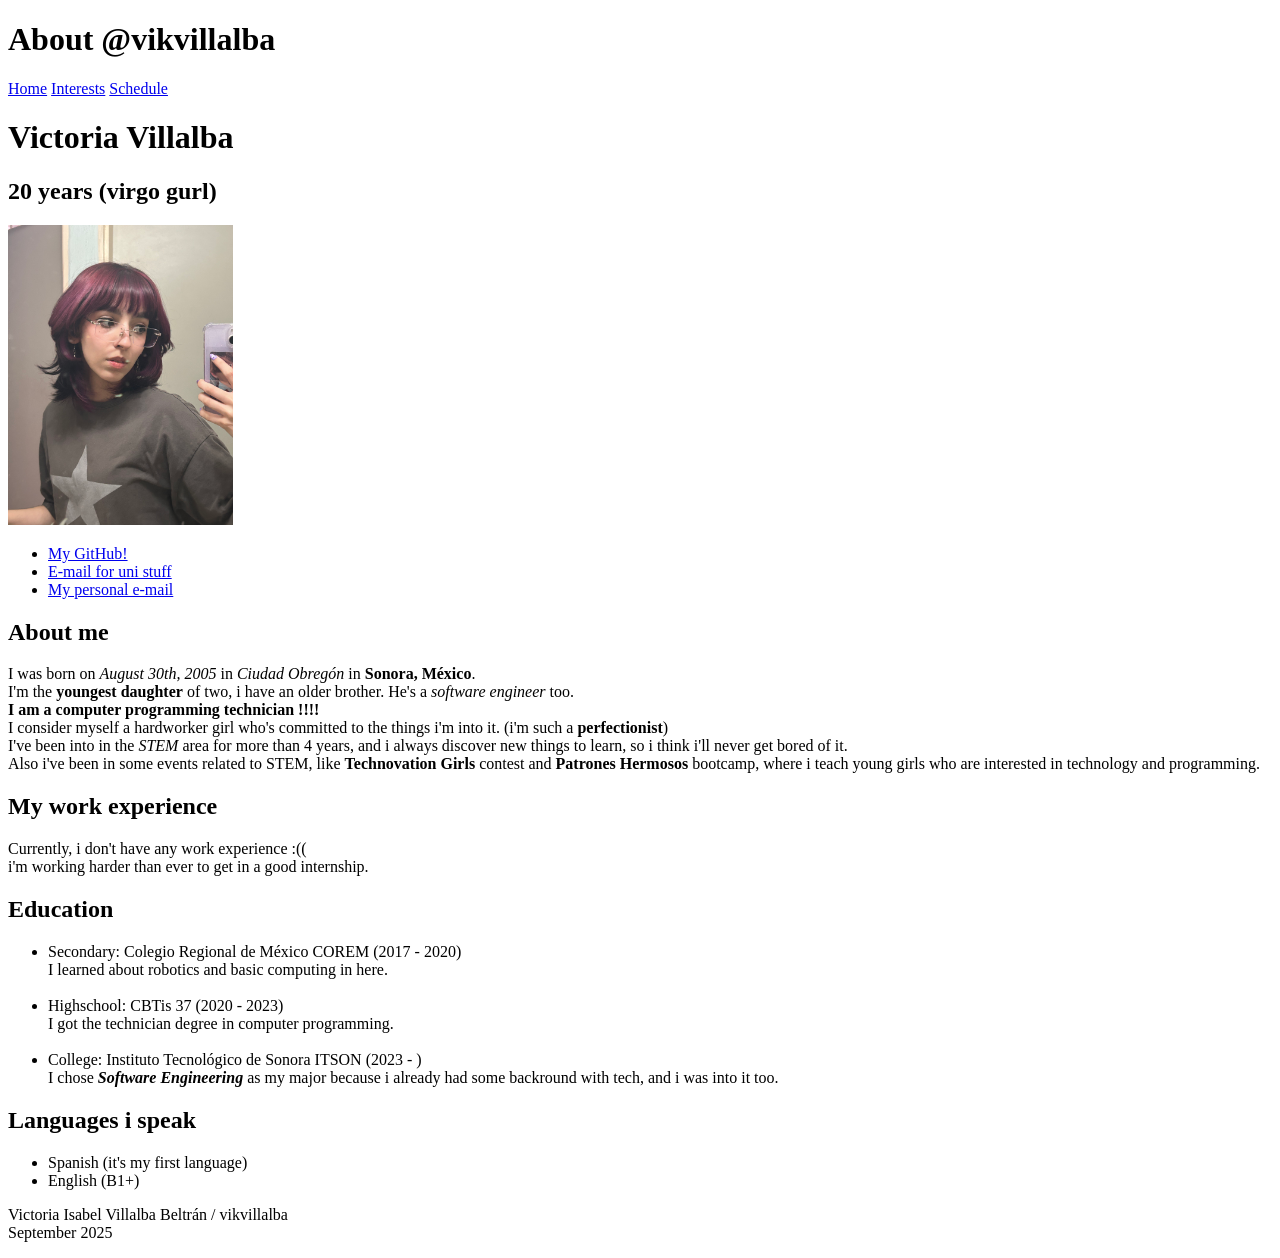
==== curriculum_VillalbaVictoria/index.html @ da9110cc "Curriculum Versión 1 sin estilos (solo HTML)" ====
<!DOCTYPE html>
<html>
    <head>
        <title> About me! </title>
        <meta name="author" content="vikvillalba">
        <meta charset="UTF-8">
    </head>

    <body>
        <header>
            <div class="header">
                <h1>About @vikvillalba</h1>
                <nav>
                    <a href="index.html">Home</a>
                    <a href="interests.html">Interests</a>
                    <a href="schedule.html">Schedule</a>
                </nav>
            </div>
        </header>
        
        <main>
            <div class="about">
                <h1>Victoria Villalba</h1>
                <section class="personalInfo">
                    <h2>20 years (virgo gurl)</h2>
                    <img src="yo.jpeg" alt="foto" height="300">
                </section>
                
                <section class="contact">
                    <ul>
                        <li> <a href="https://github.com/vikvillalba" target="_blank">My GitHub!</a></li>
                        <li><a href="mailto:victoria.villalba253356@potros.itson.edu.mx">E-mail for uni stuff</a></li>
                        <li><a href="mailto:vikkivillalba30@gmail.com">My personal e-mail</a></li>
                    </ul>
                </section>
            </div>

            <div class="biography">
                <h2>About me</h2>
                <p>I was born on <i>August 30th, 2005</i> in <i>Ciudad Obregón</i> in <b>Sonora, México</b>.
                    <br>
                    I'm the <b>youngest daughter</b> of two, i have an older brother. He's a <i>software engineer</i> too.
                    <br>
                    <b>I am a computer programming technician !!!!</b>
                    <br>
                    I consider myself a hardworker girl who's committed to the things i'm into it. (i'm such a <b>perfectionist</b>)
                    <br>
                    I've been into in the <i>STEM</i> area for more than 4 years, and i always discover new things to learn, so i think i'll never get bored of it.
                    <br>
                    Also i've been in some events related to STEM, like <b>Technovation Girls</b> contest and <b>Patrones Hermosos</b> bootcamp, where i teach young girls who are interested in technology and programming.
                </p>
            </div>
            <div class="work">
                <h2>My work experience</h2>
                <p>Currently, i don't have any work experience :((
                <br> i'm working harder than ever to get in a good internship.
                </p>
            </div>
            <div class="education">
                <h2>Education</h2>
                <ul>
                    <li class="school">
                        <span class="schoolLevel">Secondary: </span> 
                        <span class="school">Colegio Regional de México COREM (2017 - 2020)</span> 
                        <br> I learned about robotics and basic computing in here.
                    </li>

                    <br>

                    <li class="school">
                        <span class="schoolLevel">Highschool: </span>
                        <span class="school">CBTis 37 (2020 - 2023)</span>
                        <br> I got the technician degree in computer programming.
                    </li>

                    <br>

                    <li class="school">
                        <span class="schoolLevel">College: </span>
                        <span class="school">Instituto Tecnológico de Sonora ITSON (2023 - )</span>
                        <br>I chose <b><i>Software Engineering</i></b> as my major because i already had some backround with tech, and i was into it too.
                    </li>
                </ul>
            </div>
            <div class="languages">
                <h2>Languages i speak</h2>
                <ul>
                    <li>Spanish (it's my first language)</li>
                    <li>English (B1+)</li>
                </ul>
            </div>
        </main>

        <footer>
            <p>
                Victoria Isabel Villalba Beltrán / vikvillalba
                <br> 
                September 2025
            </p>
        </footer>
    </body>
</html>
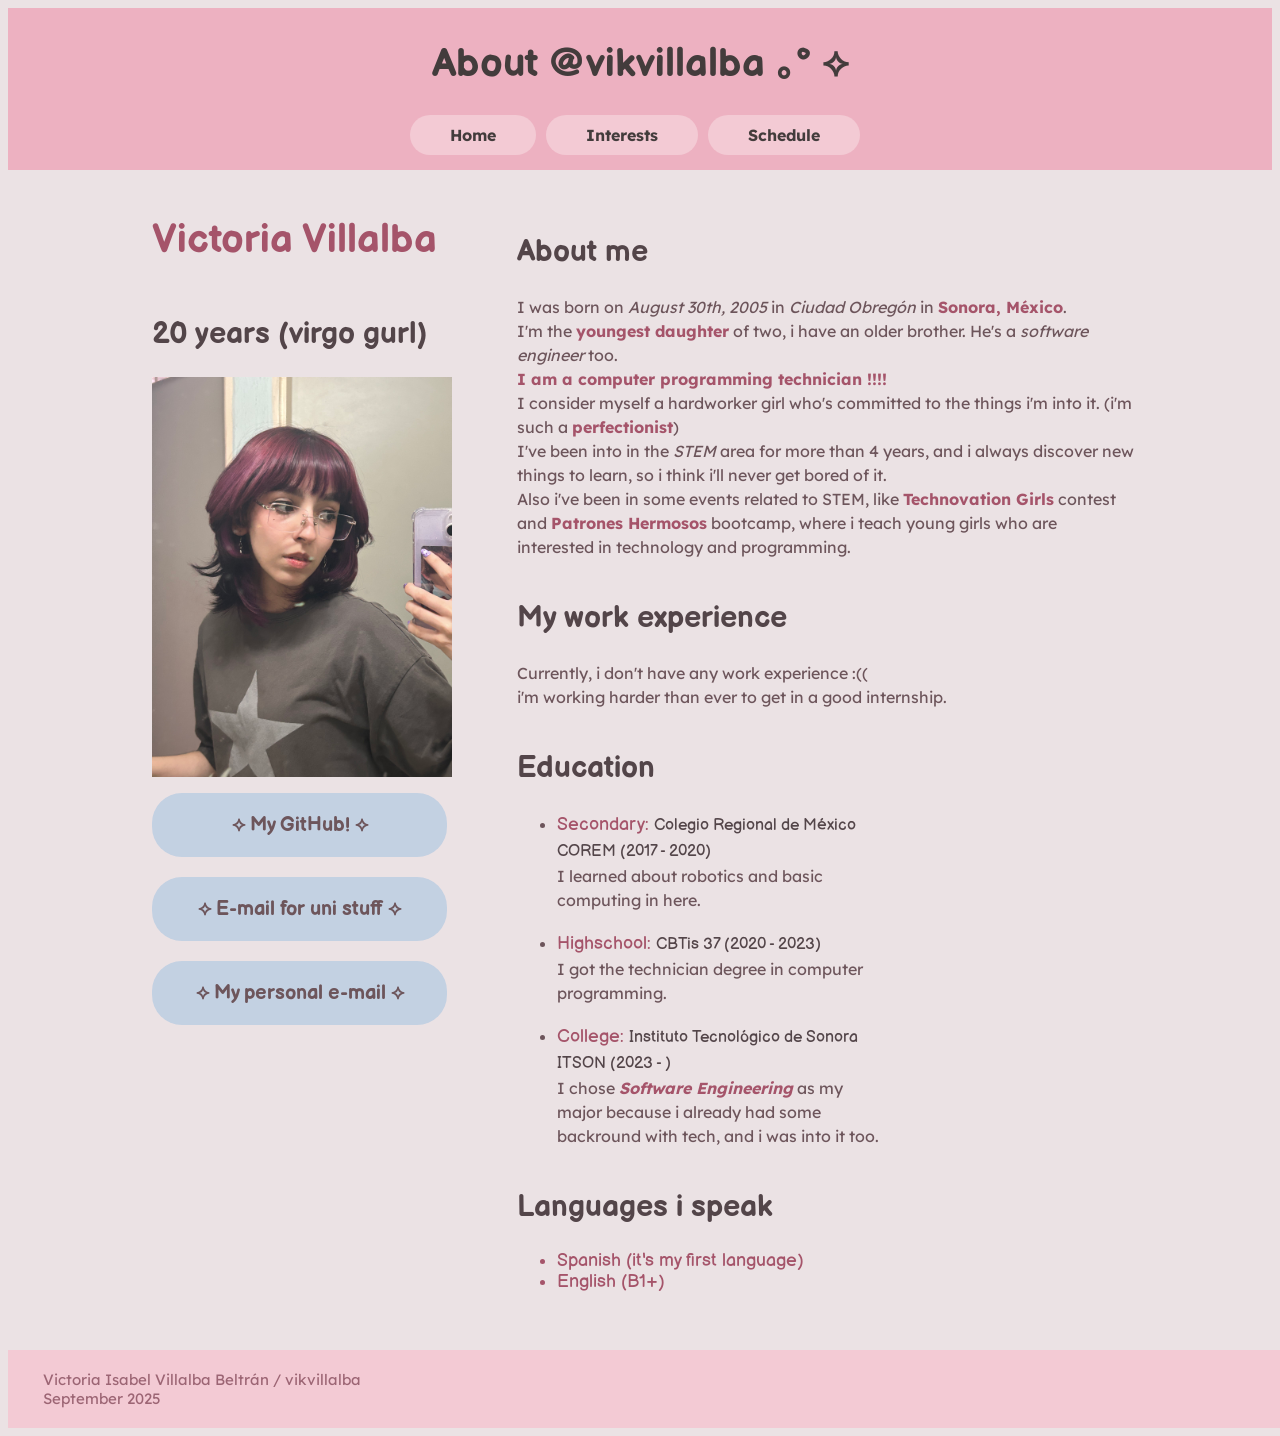
==== commit 3118af11: "Curriculum con CSS" ====
--- a/curriculum_VillalbaVictoria/index.html
+++ b/curriculum_VillalbaVictoria/index.html
@@ -4,91 +4,100 @@
         <title> About me! </title>
         <meta name="author" content="vikvillalba">
         <meta charset="UTF-8">
+        <link rel="stylesheet" href="style.css">
     </head>
 
     <body>
         <header>
             <div class="header">
-                <h1>About @vikvillalba</h1>
-                <nav>
-                    <a href="index.html">Home</a>
-                    <a href="interests.html">Interests</a>
-                    <a href="schedule.html">Schedule</a>
+                <h1>About @vikvillalba ｡° ⟡</h1>
+                <nav class="navbar">
+                    <a href="index.html" class="menu">Home</a>
+                    <a href="interests.html" class="menu">Interests</a>
+                    <a href="schedule.html" class="menu">Schedule</a>
                 </nav>
             </div>
         </header>
         
         <main>
             <div class="about">
-                <h1>Victoria Villalba</h1>
-                <section class="personalInfo">
+                
+                <div class="personalInfo">
+                    <h1 style="font-size: 40px; color: #a5546a">Victoria Villalba</h1>
                     <h2>20 years (virgo gurl)</h2>
-                    <img src="yo.jpeg" alt="foto" height="300">
-                </section>
-                
-                <section class="contact">
-                    <ul>
-                        <li> <a href="https://github.com/vikvillalba" target="_blank">My GitHub!</a></li>
-                        <li><a href="mailto:victoria.villalba253356@potros.itson.edu.mx">E-mail for uni stuff</a></li>
-                        <li><a href="mailto:vikkivillalba30@gmail.com">My personal e-mail</a></li>
-                    </ul>
-                </section>
+                    <img src="yo.jpeg" alt="foto" height="400">
+                    <section>
+                        <ul>
+                            <li> <a href="https://github.com/vikvillalba" target="_blank"> ⟡ My GitHub! ⟡</a></li>
+                            <li><a href="mailto:victoria.villalba253356@potros.itson.edu.mx">⟡ E-mail for uni stuff ⟡</a></li>
+                            <li><a href="mailto:vikkivillalba30@gmail.com">⟡ My personal e-mail ⟡</a></li>
+                        </ul>
+                    </section>
+                </div>
+
+                <div class="topics1">
+                    <div class="biography">
+                        <h2>About me</h2>
+                        <p>I was born on <i>August 30th, 2005</i> in <i>Ciudad Obregón</i> in <b>Sonora, México</b>.
+                        <br>
+                        I'm the <b>youngest daughter</b> of two, i have an older brother. He's a <i>software engineer</i> too.
+                        <br>
+                        <b>I am a computer programming technician !!!!</b>
+                        <br>
+                        I consider myself a hardworker girl who's committed to the things i'm into it. (i'm such a <b>perfectionist</b>)
+                        <br>
+                        I've been into in the <i>STEM</i> area for more than 4 years, and i always discover new things to learn, so i think i'll never get bored of it.
+                        <br>
+                        Also i've been in some events related to STEM, like <b>Technovation Girls</b> contest and <b>Patrones Hermosos</b> bootcamp, where i teach young girls who are interested in technology and programming.
+                        </p>
+                    </div>
+
+                    <div class="work">
+                        <h2>My work experience</h2>
+                        <p>Currently, i don't have any work experience :((
+                        <br> i'm working harder than ever to get in a good internship.
+                        </p>
+                    </div>
+                    <div class="topics2">
+                        <div class="education">
+                            <h2>Education</h2>
+                            <ul>
+                                <li class="school">
+                                    <span class="schoolLevel">Secondary: </span> 
+                                    <span class="school">Colegio Regional de México COREM (2017 - 2020)</span> 
+                                    <br> I learned about robotics and basic computing in here.
+                                </li>
+
+                                <br>
+
+                                <li class="school">
+                                    <span class="schoolLevel">Highschool: </span>
+                                    <span class="school">CBTis 37 (2020 - 2023)</span>
+                                    <br> I got the technician degree in computer programming.
+                                </li>
+
+                                <br>
+
+                                <li class="school">
+                                    <span class="schoolLevel">College: </span>
+                                    <span class="school">Instituto Tecnológico de Sonora ITSON (2023 - )</span>
+                                    <br>I chose <b><i>Software Engineering</i></b> as my major because i already had some backround with tech, and i was into it too.
+                                </li>
+                            </ul>
+                        </div>
+                        <div class="languages">
+                            <h2>Languages i speak</h2>
+                            <ul>
+                                <li>Spanish (it's my first language)</li>
+                                <li>English (B1+)</li>
+                            </ul>
+                        </div>
+                    </div>
+                   
+                </div>
             </div>
 
-            <div class="biography">
-                <h2>About me</h2>
-                <p>I was born on <i>August 30th, 2005</i> in <i>Ciudad Obregón</i> in <b>Sonora, México</b>.
-                    <br>
-                    I'm the <b>youngest daughter</b> of two, i have an older brother. He's a <i>software engineer</i> too.
-                    <br>
-                    <b>I am a computer programming technician !!!!</b>
-                    <br>
-                    I consider myself a hardworker girl who's committed to the things i'm into it. (i'm such a <b>perfectionist</b>)
-                    <br>
-                    I've been into in the <i>STEM</i> area for more than 4 years, and i always discover new things to learn, so i think i'll never get bored of it.
-                    <br>
-                    Also i've been in some events related to STEM, like <b>Technovation Girls</b> contest and <b>Patrones Hermosos</b> bootcamp, where i teach young girls who are interested in technology and programming.
-                </p>
-            </div>
-            <div class="work">
-                <h2>My work experience</h2>
-                <p>Currently, i don't have any work experience :((
-                <br> i'm working harder than ever to get in a good internship.
-                </p>
-            </div>
-            <div class="education">
-                <h2>Education</h2>
-                <ul>
-                    <li class="school">
-                        <span class="schoolLevel">Secondary: </span> 
-                        <span class="school">Colegio Regional de México COREM (2017 - 2020)</span> 
-                        <br> I learned about robotics and basic computing in here.
-                    </li>
-
-                    <br>
-
-                    <li class="school">
-                        <span class="schoolLevel">Highschool: </span>
-                        <span class="school">CBTis 37 (2020 - 2023)</span>
-                        <br> I got the technician degree in computer programming.
-                    </li>
-
-                    <br>
-
-                    <li class="school">
-                        <span class="schoolLevel">College: </span>
-                        <span class="school">Instituto Tecnológico de Sonora ITSON (2023 - )</span>
-                        <br>I chose <b><i>Software Engineering</i></b> as my major because i already had some backround with tech, and i was into it too.
-                    </li>
-                </ul>
-            </div>
-            <div class="languages">
-                <h2>Languages i speak</h2>
-                <ul>
-                    <li>Spanish (it's my first language)</li>
-                    <li>English (B1+)</li>
-                </ul>
-            </div>
+        
         </main>
 
         <footer>
--- a/curriculum_VillalbaVictoria/style.css
+++ b/curriculum_VillalbaVictoria/style.css
@@ -0,0 +1,328 @@
+@import url('https://fonts.googleapis.com/css2?family=Balsamiq+Sans:ital,wght@0,400;0,700;1,400;1,700&family=Lexend&display=swap');
+@import url('https://fonts.googleapis.com/css2?family=Balsamiq+Sans:ital,wght@0,400;0,700;1,400;1,700&display=swap');
+
+body {
+    display: flex;
+    flex-direction: column;
+    background-color: #ebe2e4;
+    min-height: 100vh;
+
+}
+
+main {
+    flex: 1;
+}
+
+footer {
+    background-color: #f3cad4;
+    width: 100%;
+    padding: 5px;
+    text-align: left;
+    color: #9c6574;
+    font-family: lexend;
+    font-size: 15px;
+}
+footer p{
+    padding-left: 30px;    
+}
+
+.titles {
+    font-family: balsamiq sans;
+    font-size: 40px;
+    color: #a5546a;
+    text-align: center;
+}
+
+.header {
+    background-color: #EDB1C1;
+    text-align: center;
+    width: 100%;
+    box-sizing: border-box;
+    padding: 5px 0;
+
+}
+
+.header h1 {
+
+    font-family: balsamiq sans;
+    font-size: 40px;
+    color: #433C3C
+}
+
+.navbar {
+    display: flex;
+    justify-content: center;
+    margin-bottom: 10px;
+    box-sizing: border-box;
+}
+
+.menu {
+
+    background-color: #f3cad4;
+    padding-left: 40px;
+    padding-right: 40px;
+    padding-top: 10px;
+    padding-bottom: 10px;
+    margin-right: 10px;
+    border-radius: 20px;
+
+    text-decoration: none;
+    color: #433C3C;
+    font-weight: bold;
+    font-family: lexend;
+    transition: background-color 0.2s ease;
+}
+
+.menu:hover{
+    background-color: #b6cbe2c0;
+    color: #433c3c50;
+
+}
+
+.about {
+    display: flex;
+    justify-content: space-between;
+    padding: 10px;
+}
+
+.about h1,
+h2 {
+    font-family: balsamiq sans;
+    font-size: 30px;
+    color: #534549;
+}
+
+.about p {
+    font-family: lexend;
+    color: #6d555b;
+    line-height: 1.5;
+
+}
+
+.about b {
+    color: #a5546a;
+}
+
+.schoolLevel {
+    font-family: balsamiq sans;
+    font-size: 18px;
+    color: #a5546a;
+}
+
+.languages {
+    font-family: balsamiq sans;
+    font-size: 18px;
+    color: #a5546a;
+}
+
+.education li {
+    font-family: lexend;
+    color: #6d555b;
+    line-height: 1.5;
+
+}
+
+.school {
+    font-family: balsamiq sans;
+    color: #534549;
+
+}
+
+.personalInfo {
+
+    display: flex;
+    flex-direction: column;
+    margin-left: 10%;
+    margin-right: 2%;
+    padding: 10px;
+    white-space: normal;
+    word-wrap: break-word;
+
+}
+
+.personalInfo ul {
+    list-style: none;
+    padding: 0;
+    display: flex;
+    flex-direction: column;
+    gap: 20px;
+
+}
+
+.personalInfo li a {
+    background-color: #b6cbe2c0;
+    text-decoration: none;
+    display: inline-block;
+    padding: 20px;
+    border-radius: 30px;
+    width: 255px;
+    font-family: balsamiq sans;
+    font-weight: bold;
+    text-align: center;
+    color: #6d555b;
+    font-size: 20px;
+    transition: background-color 0.2s ease;
+}
+.personalInfo li a:hover{
+    background-color: #edb1c17f;
+    color: #566b82c0;
+
+
+}
+
+.topics1 {
+    display: flex;
+    flex-direction: column;
+    padding: 30px;
+    padding-right: 10%;
+
+}
+
+.topics2 {
+    display: flex;
+    justify-content: space-between;
+    flex-wrap: wrap;
+
+
+}
+
+.education {
+    width: 60%;
+}
+
+
+/* Estilos para interests.html*/
+.interests {
+    margin: 2%;
+    display: flex;
+    flex-direction: row;
+    gap: 30px;
+    flex-wrap: wrap;
+
+}
+
+
+.interests ul li {
+    list-style: none;
+    padding: 0;
+    margin: 0;
+    display: flex;
+    flex-direction: column;
+
+}
+
+.interest {
+    background-color: #b6cbe2c0;
+    padding: 15px;
+    border-radius: 50px;
+    display: inline-block;
+    margin-bottom: 5px;
+    width: 60%;
+    font-family: balsamiq sans;
+    font-weight: bold;
+    text-align: center;
+    color: #6d555b;
+    font-size: 20px;
+
+}
+
+.interestDesc {
+    font-family: lexend;
+    color: #6d555b;
+    line-height: 1.5;
+
+}
+
+.interests b {
+    color: #a5546a;
+
+}
+
+.interests i {
+    color: #a5546a;
+
+}
+
+.personalInterests {
+    width: 45%;
+}
+
+.professionalInterests {
+    width: 45%;
+}
+
+/* Estilos para schedule.html*/
+.schedule {
+    display: flex;
+    flex-direction: column;
+}
+
+
+.solucion {
+    background-color: #c5b9d98a;
+    padding: 10px;
+    border-radius: 10px;
+}
+
+.arqui {
+    background-color: #b3d3d598;
+    padding: 10px;
+    border-radius: 10px;
+}
+
+.dsi {
+    background-color: #e1b0d0b8;
+    padding: 10px;
+    border-radius: 10px;
+}
+
+.requisitos {
+    background-color: #b4c8dbcd;
+    padding: 10px;
+    border-radius: 10px;
+}
+
+.admin {
+    background-color: #d2bad7e4;
+    padding: 10px;
+    border-radius: 10px;
+}
+
+.web {
+    background-color: #e8d1becd;
+    padding: 10px;
+    border-radius: 10px;
+}
+
+.conte {
+    background-color: #bec7e8cd;
+    padding: 10px;
+    border-radius: 10px;
+}
+
+.hora {
+    font-family: lexend;
+    color: #a5546a;
+    font-size: 20px;
+}
+
+th {
+    font-family: balsamiq sans;
+    font-weight: bold;
+    text-align: center;
+    font-size: 25px;
+    color: #6d555b;
+}
+
+.horaClase{
+    font-family: lexend;
+    color: #24242427;
+    font-size: 13px;
+}
+td{
+    font-family: balsamiq sans;
+    font-weight: bold;
+    text-align: center;
+    font-size: 15px;
+    color: #242424a6;
+}
